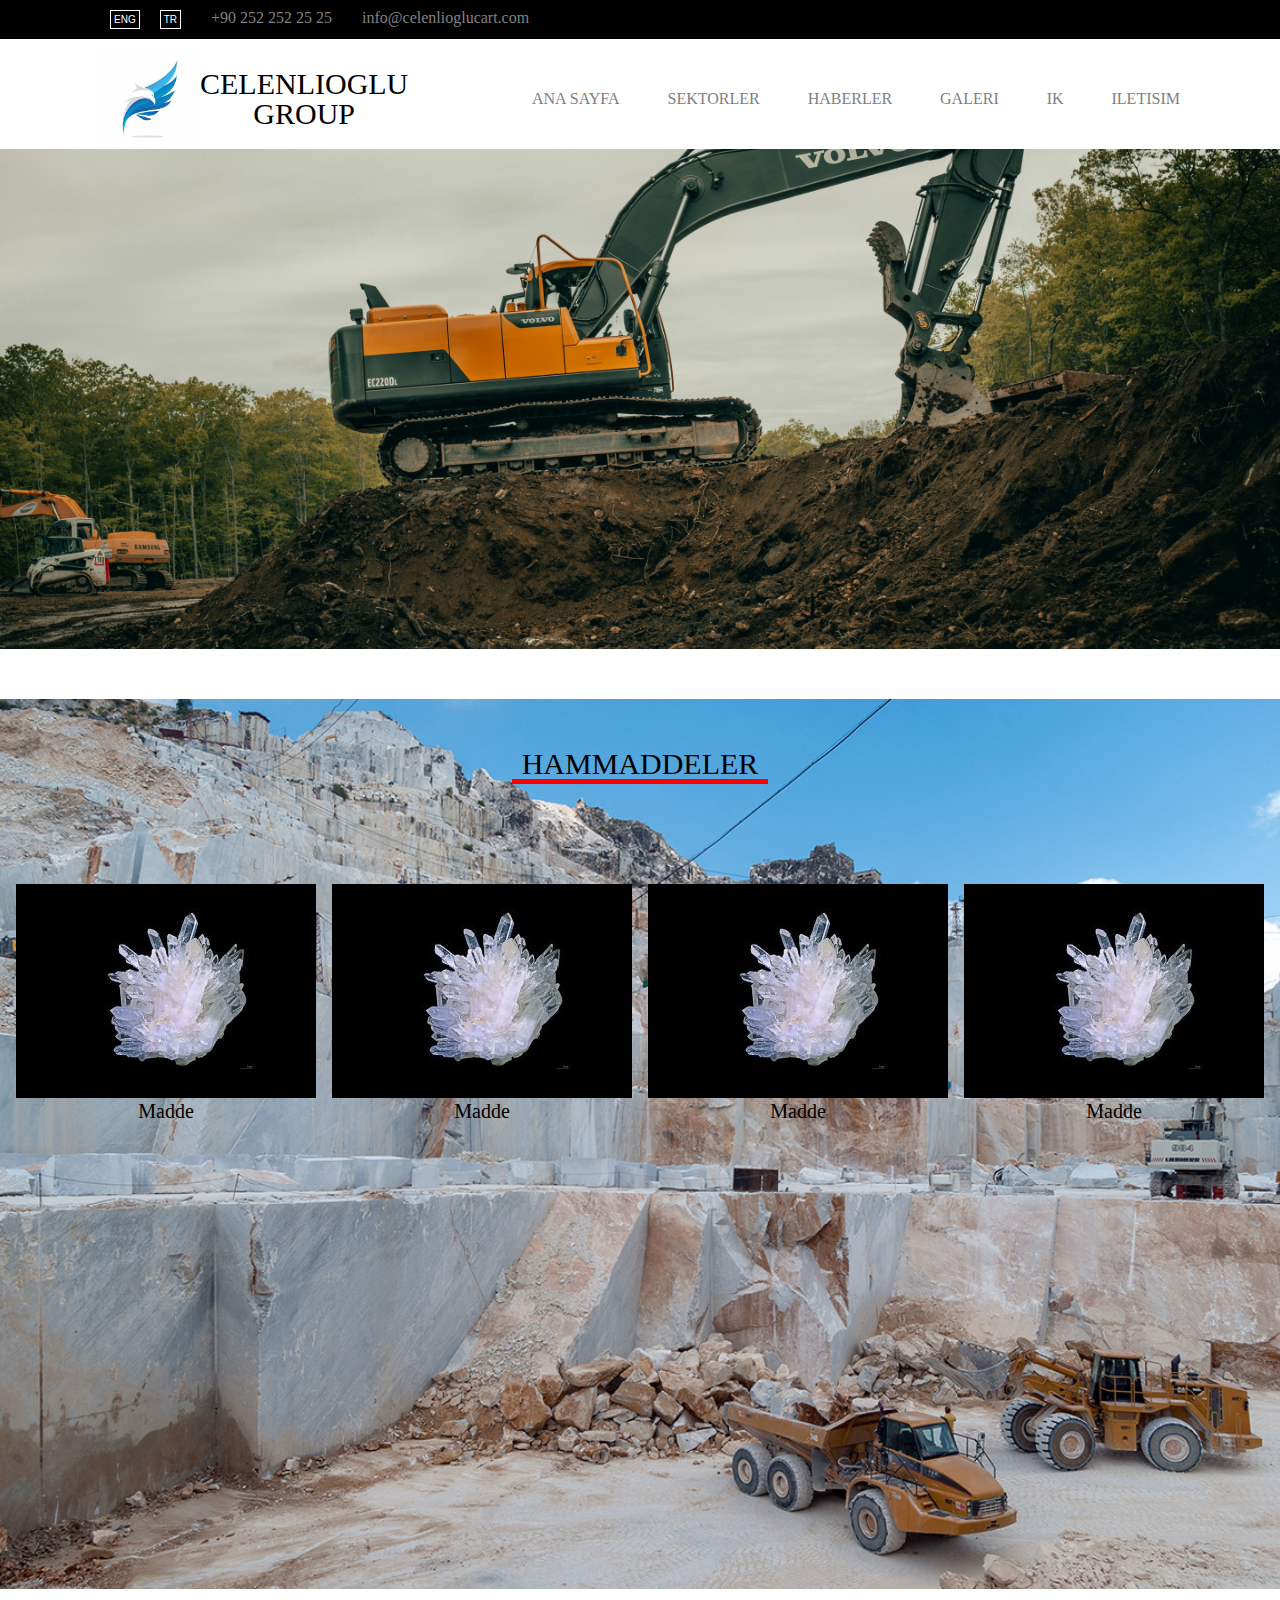
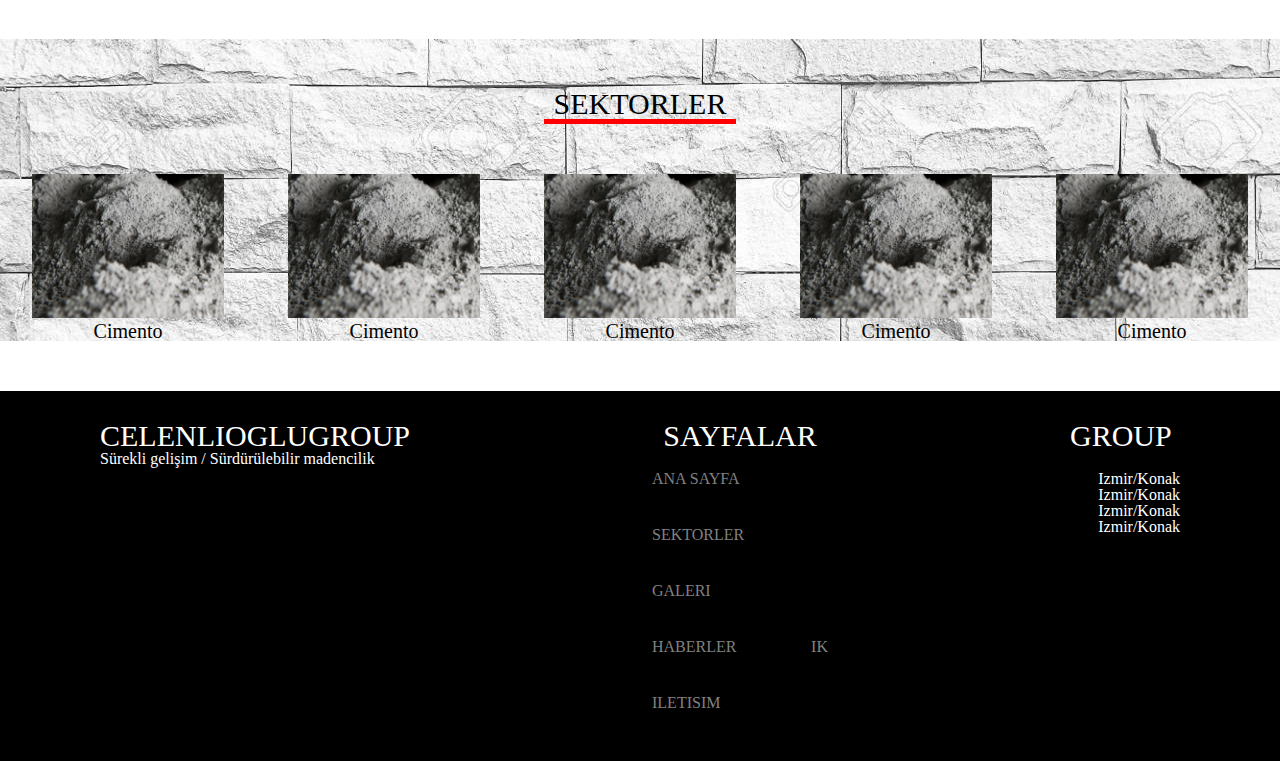
==== index.html @ 059875bb "first commit" ====
<!DOCTYPE html>
<html lang="en">
  <head>
    <meta charset="UTF-8" />
    <meta name="viewport" content="width=device-width, initial-scale=1.0" />
    <title>Document</title>
  </head>
  <link rel="stylesheet" href="style.css" />
  <link
    rel="stylesheet"
    href="https://cdnjs.cloudflare.com/ajax/libs/font-awesome/6.5.1/css/all.min.css"
    integrity="sha512-DTOQO9RWCH3ppGqcWaEA1BIZOC6xxalwEsw9c2QQeAIftl+Vegovlnee1c9QX4TctnWMn13TZye+giMm8e2LwA=="
    crossorigin="anonymous"
    referrerpolicy="no-referrer"
  />
  <body>
    <header>
      <div class="banner">
        <div class="banner-left">
          <ul>
            <li>
              <button>ENG</button>
            </li>
            <li>
              <button>TR</button>
            </li>
            <li>
              <i class="fa-solid fa-phone"></i>
              <p>+90 252 252 25 25</p>
            </li>
            <li>
              <i class="fa-solid fa-envelope"></i>
              <p>info@celenlioglucart.com</p>
            </li>
          </ul>
        </div>

        <div class="banner-right">
          <ul>
            <li>
              <i class="fa-brands fa-facebook"></i>
            </li>
            <li>
              <i class="fa-brands fa-instagram"></i>
            </li>
            <li>
              <i class="fa-brands fa-linkedin"></i>
            </li>
            <li>
              <i class="fa-brands fa-youtube"></i>
            </li>
          </ul>
        </div>
      </div>

      <nav class="container">
        <div class="nav-left">
          <img src="/img/logo.jpg" alt="" />
          <div>
            <h4>CELENLIOGLU</h4>
            <h4>GROUP</h4>
          </div>
        </div>
        <div class="nav-right">
          <ul>
            <li>
              <a href="">ANA SAYFA</a>
            </li>
            <li>
              <a href="">SEKTORLER</a>
            </li>
            <li>
              <a href="">HABERLER</a>
            </li>
            <li>
              <a href="">GALERI</a>
            </li>
            <li>
              <a href="">IK</a>
            </li>
            <li>
              <a href="">ILETISIM</a>
            </li>
          </ul>
        </div>
      </nav>
    </header>

    <section class="hero">
      <img src="/img/hero (2).jpg" alt="" />
      <img src="/img/hero.jpg" alt="" />
      <img src="/img/hero3.jpg" alt="" />
      <i class="hero-prev fa-solid fa-circle-chevron-left"></i>
      <i class="hero-next fa-solid fa-circle-chevron-right"></i>
    </section>

    <section class="hammadde">
      <div class="maddeler">
        <div class="maddeler-baslik">
          <h4>HAMMADDELER</h4>
        </div>
        <div class="maddeler-icerik">
          <div>
            <img src="/img/madde.jpeg" alt="" />
            <h5>Madde</h5>
          </div>
          <div>
            <img src="/img/madde.jpeg" alt="" />
            <h5>Madde</h5>
          </div>
          <div>
            <img src="/img/madde.jpeg" alt="" />
            <h5>Madde</h5>
          </div>
          <div>
            <img src="/img/madde.jpeg" alt="" />
            <h5>Madde</h5>
          </div>
        </div>
      </div>
      <div class="video">
        <iframe
          width="1300"
          height="415"
          src="https://www.youtube.com/embed/9E2u-0gffeE?si=TdsurT7OR_mODFGM"
          title="YouTube video player"
          frameborder="0"
          allow="accelerometer; autoplay; clipboard-write; encrypted-media; gyroscope; picture-in-picture; web-share"
          allowfullscreen
        ></iframe>
      </div>
    </section>

    <section class="sektorler">
      <div class="sektor-baslik">
        <h4>SEKTORLER</h4>
      </div>
      <div class="sektor-wrapper">
        <div class="sektor">
          <img src="/img/cimento.jpg" alt="" />
          <h5>Cimento</h5>
        </div>
        <div class="sektor">
          <img src="/img/cimento.jpg" alt="" />
          <h5>Cimento</h5>
        </div>
        <div class="sektor">
          <img src="/img/cimento.jpg" alt="" />
          <h5>Cimento</h5>
        </div>
        <div class="sektor">
          <img src="/img/cimento.jpg" alt="" />
          <h5>Cimento</h5>
        </div>
        <div class="sektor">
          <img src="/img/cimento.jpg" alt="" />
          <h5>Cimento</h5>
        </div>
      </div>
    </section>

    <footer>
      <div class="footer-wrapper container">
        <div class="footer-logo">
          <div>
            <h4>CELENLIOGLU</h4>
            <h4>GROUP</h4>
          </div>
          <p>Sürekli gelişim / Sürdürülebilir madencilik</p>
          <ul>
            <li>
              <i class="fa-brands fa-facebook"></i>
            </li>
            <li>
              <i class="fa-brands fa-instagram"></i>
            </li>
            <li>
              <i class="fa-brands fa-linkedin"></i>
            </li>
            <li>
              <i class="fa-brands fa-youtube"></i>
            </li>
          </ul>
        </div>

        <div class="footer-sayfa">
          <h4>SAYFALAR</h4>
          <ul>
            <li>
              <a href="">ANA SAYFA</a>
            </li>
            <li>
              <a href="">SEKTORLER</a>
            </li>
            <li>
              <a href="">GALERI</a>
            </li>
            <li>
              <a href="">HABERLER</a>
            </li>
            <li>
              <a href="">IK</a>
            </li>
            <li>
              <a href="">ILETISIM</a>
            </li>
          </ul>
        </div>

        <div class="group">
          <div>
            <h4>GROUP</h4>
          </div>
          <ul>
            <li>
              <i class="fa-solid fa-location-dot"></i>
            </li>
            <li>
              <p>Izmir/Konak</p>
            </li>
          </ul>

          <ul>
            <li>
              <i class="fa-solid fa-location-dot"></i>
            </li>
            <li>
              <p>Izmir/Konak</p>
            </li>
          </ul>

          <ul>
            <li>
              <i class="fa-solid fa-location-dot"></i>
            </li>
            <li>
              <p>Izmir/Konak</p>
            </li>
          </ul>

          <ul>
            <li>
              <i class="fa-solid fa-location-dot"></i>
            </li>
            <li>
              <p>Izmir/Konak</p>
            </li>
          </ul>
        </div>
      </div>
    </footer>

    <script>
      const heroImgs = document.querySelectorAll(".hero img");
      const heroPrev = document.querySelector(".hero-prev");
      const heroNext = document.querySelector(".hero-next");

      let currentSlide = 0;

      heroImgs[currentSlide].classList.add("active");

      heroPrev.addEventListener("click", () => {
        heroImgs[currentSlide].classList.remove("active");
        currentSlide = (currentSlide - 1 + heroImgs.length) % heroImgs.length;
        heroImgs[currentSlide].classList.add("active");
      });

      heroNext.addEventListener("click", () => {
        heroImgs[currentSlide].classList.remove("active");
        currentSlide = (currentSlide + 1) % heroImgs.length;
        heroImgs[currentSlide].classList.add("active");
      });
    </script>
  </body>
</html>
---- style.css ----
html,
body,
div,
span,
applet,
object,
iframe,
h1,
h2,
h3,
h4,
h5,
h6,
p,
blockquote,
pre,
a,
abbr,
acronym,
address,
big,
cite,
code,
del,
dfn,
em,
img,
ins,
kbd,
q,
s,
samp,
small,
strike,
strong,
sub,
sup,
tt,
var,
b,
u,
i,
center,
dl,
dt,
dd,
ol,
ul,
li,
fieldset,
form,
label,
legend,
table,
caption,
tbody,
tfoot,
thead,
tr,
th,
td,
article,
aside,
canvas,
details,
embed,
figure,
figcaption,
footer,
header,
hgroup,
menu,
nav,
output,
ruby,
section,
summary,
time,
mark,
audio,
video {
  margin: 0;
  padding: 0;
  border: 0;
  font-size: 100%;
  font: inherit;
  vertical-align: baseline;
}
/* HTML5 display-role reset for older browsers */
article,
aside,
details,
figcaption,
figure,
footer,
header,
hgroup,
menu,
nav,
section {
  display: block;
}
body {
  line-height: 1;
}
ol,
ul {
  list-style: none;
}
blockquote,
q {
  quotes: none;
}
blockquote:before,
blockquote:after,
q:before,
q:after {
  content: "";
  content: none;
}
table {
  border-collapse: collapse;
  border-spacing: 0;
}

a {
  text-decoration: none;
  color: gray;
}
html {
  font-size: 10px;
}

body {
  font-size: 1.6rem;
}

h1 {
  font-size: 6rem;
}

h2 {
  font-size: 5rem;
}

h3 {
  font-size: 4rem;
}
h4 {
  font-size: 3rem;
}
h5 {
  font-size: 2rem;
}
h6 {
  font-size: 1.6rem;
}

.container {
  margin-left: 10rem;
  margin-right: 10rem;
}

/* banner */
.banner {
  background-color: black;
  color: gray;
  display: flex;
  justify-content: space-between;
  padding-left: 10rem;
  padding-right: 10rem;
}
.banner i {
  margin-right: 1rem;
}

.banner i:hover {
  color: red;
  cursor: pointer;
}
.banner-left ul {
  display: flex;
  justify-content: space-between;
}

.banner-left button {
  background-color: black;
  color: white;
  font-size: 1rem;
  border: 1px solid white;
  padding: 0.3rem;
}
.banner-left li {
  margin: 1rem;
  display: flex;
}

.banner-right ul {
  display: flex;
}

.banner-right li {
  margin: 1rem;
}

header img {
  width: 10rem;
}

/* nav */
nav {
  display: flex;
  justify-content: space-between;
  align-items: center;
  margin-top: 1rem;
}
.nav-left {
  display: flex;
  align-items: center;
}

.nav-left div {
  display: flex;
  flex-direction: column;
  align-items: center;
}

.nav-right {
  width: 60%;
  align-items: center;
}
.nav-right ul {
  display: flex;
  justify-content: space-between;
}

.nav-right a:hover {
  color: red;
  border-bottom: 2px solid red;
  animation: border-bottom-anim 0.8s ease-in;
}

@keyframes border-bottom-anim {
  from {
    border-color: transparent;
    width: 0;
    left: 0%;
  }
  to {
    border-color: red;
    width: 100%;
    left: 100%;
  }
}
nav img,
nav h4 {
  cursor: pointer;
}

/* hero */
.hero {
  width: 100%;
  height: 500px;
  overflow: hidden;
  position: relative;
  margin-bottom: 5rem;
}
.hero img {
  width: 100%;
  height: auto;
  min-width: 100%;
  min-height: 100%;
  position: absolute;
  top: 50%;
  left: 50%;
  transform: translate(-50%, -50%);
  opacity: 0;
  transition: opacity 0.5s ease-in-out;
}

.hero img.active {
  opacity: 1;
}

.hero-prev,
.hero-next {
  position: absolute;
  top: 50%;
  transform: translateY(-50%);
  z-index: 10;
  font-size: 3rem;
  font-weight: bold;
  cursor: pointer;
  padding: 0 3rem;
  border: none;
  background-color: transparent;
  color: #fff;
}

.hero-prev {
  left: 0;
}

.hero-next {
  right: 0;
}

.hammadde {
  text-align: center;
  margin-top: 5rem;
  background-image: url(/img/bg.jpg);
  background-size: cover;
  background-position: center;
  background-blend-mode: multiply;
}

.hammadde h4 {
  border-bottom: 5px solid red;
  width: 20%;
  margin-left: auto;
  margin-right: auto;
}

.maddeler {
  padding-top: 5rem;
  opacity: 1;
}
.maddeler-icerik {
  display: flex;
  justify-content: space-evenly;
  margin-top: 10rem;
}

.video {
  margin-top: 5rem;
}

.sektorler {
  text-align: center;
  margin-top: 5rem;
  margin-bottom: 5rem;
  padding-top: 5rem;
  background: linear-gradient(
    to bottom,
    rgba(255, 255, 255, 1) 10%,
    rgba(255, 255, 255, 0) 100%
  );
  background-image: url(/img/bgtas.jpg);
}
.sektor-baslik {
  border-bottom: 5px solid red;
  width: 15%;
  margin-left: auto;
  margin-right: auto;
  margin-bottom: 5rem;
}

.sektor-wrapper {
  display: flex;
  justify-content: space-evenly;
}

.sektor img {
  width: 75%;
}

footer {
  color: white;
  background-color: black;
}
.footer-wrapper img {
  width: 10rem;
}
.footer-wrapper {
  display: flex;
  justify-content: space-between;
  padding-top: 3rem;
  padding-bottom: 3rem;
}

.footer-logo {
  align-items: center;
}
.footer-logo div {
  text-align: center;
  display: flex;
}

.footer-logo ul {
  display: flex;
  justify-content: space-evenly;
}

.footer-logo i {
  font-size: 2rem;
  margin-top: 2rem;
}

.footer-sayfa {
  width: 20%;
  text-align: center;
}

.footer-sayfa ul {
  display: flex;
  justify-content: space-between;
  flex-wrap: wrap;
}

.footer-sayfa li {
  margin: 2rem;
}
.group h4 {
  margin-bottom: 2rem;
}

.group ul {
  display: flex;
  justify-content: space-between;
  width: 11rem;
}
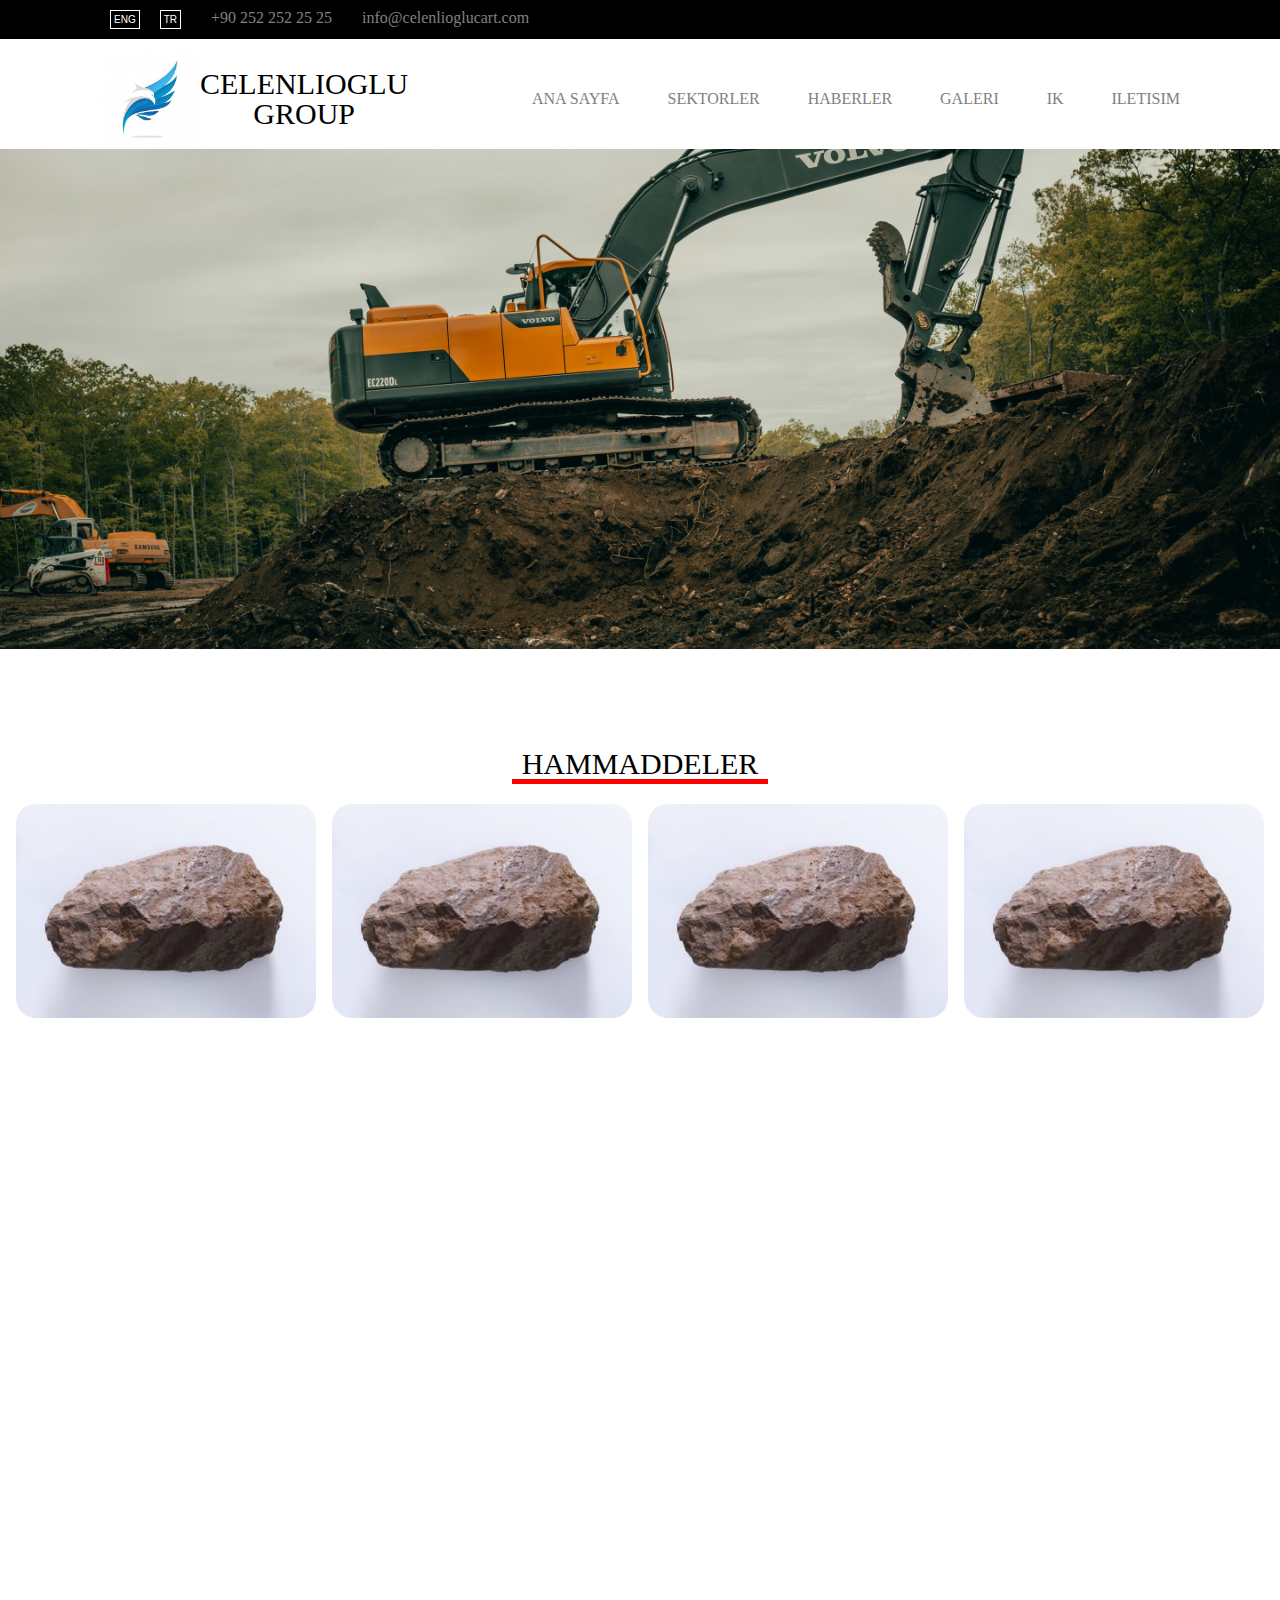
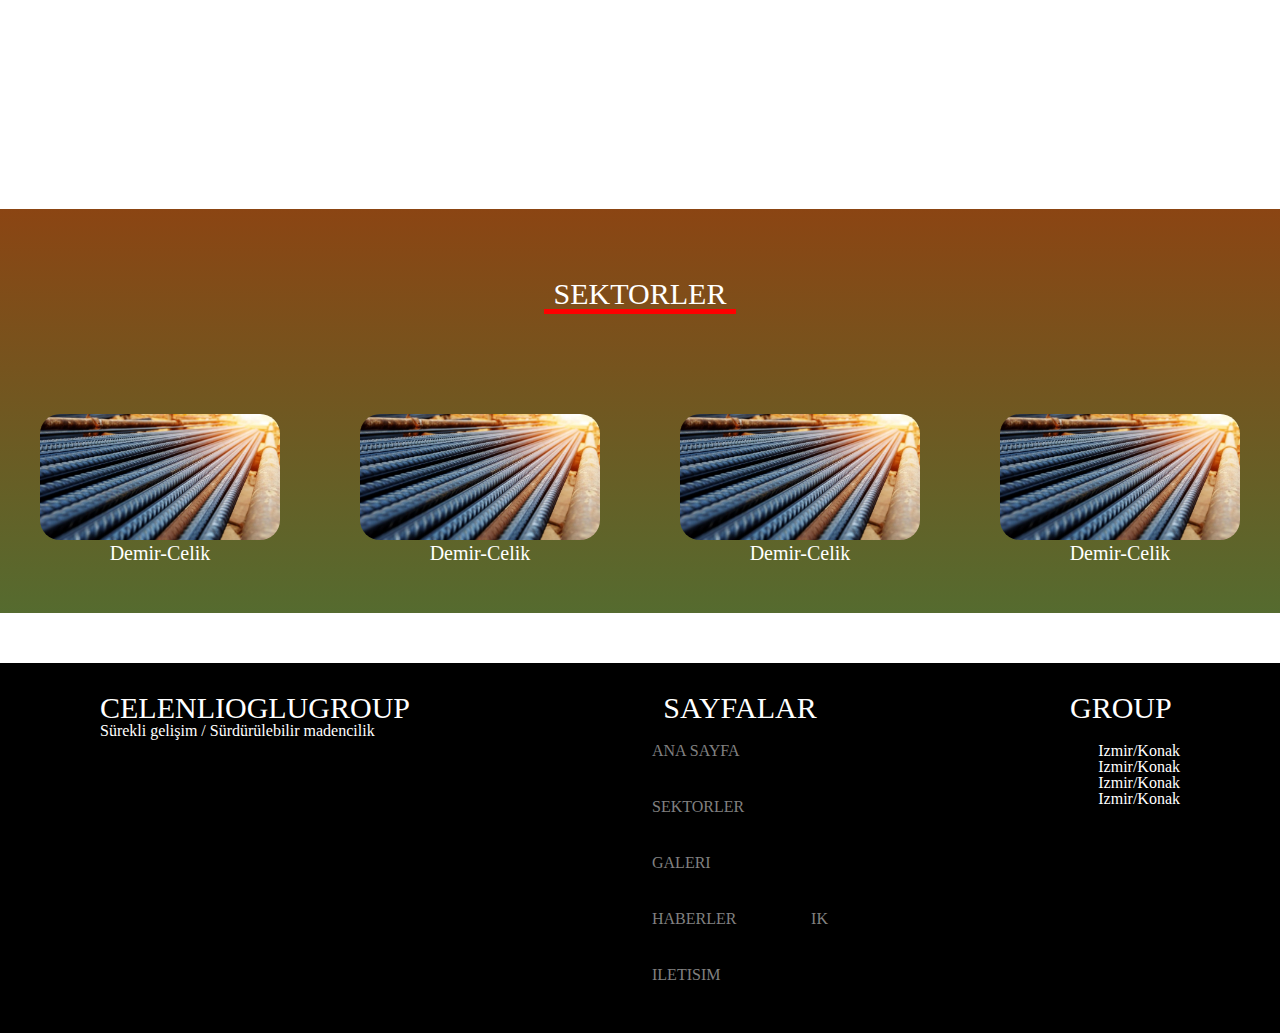
==== commit c0634bfe: "sektorler" ====
--- a/index.html
+++ b/index.html
@@ -120,9 +120,9 @@
       </div>
       <div class="video">
         <iframe
-          width="1300"
-          height="415"
-          src="https://www.youtube.com/embed/9E2u-0gffeE?si=TdsurT7OR_mODFGM"
+          width="1060"
+          height="615"
+          src="https://www.youtube.com/embed/Y7zIZVlMtFY?si=yzgU4z3XbbkQwde_"
           title="YouTube video player"
           frameborder="0"
           allow="accelerometer; autoplay; clipboard-write; encrypted-media; gyroscope; picture-in-picture; web-share"
@@ -137,24 +137,23 @@
       </div>
       <div class="sektor-wrapper">
         <div class="sektor">
+          <img src="/img/cimento.jpeg" alt="" />
+          <h5>Demir-Celik</h5>
+        </div>
+        <div class="sektor">
+          <img src="/img/cimento.jpeg" alt="" />
+          <h5>Demir-Celik</h5>
+        </div>
+        <div class="sektor">
+          <img src="/img/cimento.jpeg" alt="" />
+          <h5>Demir-Celik</h5>
+        </div>
+        <div class="sektor">
+          <img src="/img/cimento.jpeg" alt="" />
+          <h5>Demir-Celik</h5>
+        </div>
+        <div class="sektor">
           <img src="/img/cimento.jpg" alt="" />
-          <h5>Cimento</h5>
-        </div>
-        <div class="sektor">
-          <img src="/img/cimento.jpg" alt="" />
-          <h5>Cimento</h5>
-        </div>
-        <div class="sektor">
-          <img src="/img/cimento.jpg" alt="" />
-          <h5>Cimento</h5>
-        </div>
-        <div class="sektor">
-          <img src="/img/cimento.jpg" alt="" />
-          <h5>Cimento</h5>
-        </div>
-        <div class="sektor">
-          <img src="/img/cimento.jpg" alt="" />
-          <h5>Cimento</h5>
         </div>
       </div>
     </section>
--- a/style.css
+++ b/style.css
@@ -308,7 +308,7 @@
 .hammadde {
   text-align: center;
   margin-top: 5rem;
-  background-image: url(/img/bg.jpg);
+  background-image: url(/img/hero.jpg);
   background-size: cover;
   background-position: center;
   background-blend-mode: multiply;
@@ -328,11 +328,17 @@
 .maddeler-icerik {
   display: flex;
   justify-content: space-evenly;
-  margin-top: 10rem;
+  margin-top: 2rem;
+  color: white;
+}
+
+.maddeler-icerik img {
+  border-radius: 2rem;
 }
 
 .video {
   margin-top: 5rem;
+  padding-bottom: 5rem;
 }
 
 .sektorler {
@@ -340,19 +346,17 @@
   margin-top: 5rem;
   margin-bottom: 5rem;
   padding-top: 5rem;
-  background: linear-gradient(
-    to bottom,
-    rgba(255, 255, 255, 1) 10%,
-    rgba(255, 255, 255, 0) 100%
-  );
-  background-image: url(/img/bgtas.jpg);
+  background: linear-gradient(to bottom, #8b4513, #556b2f);
+  color: white;
+  padding-bottom: 5rem;
 }
 .sektor-baslik {
   border-bottom: 5px solid red;
   width: 15%;
   margin-left: auto;
   margin-right: auto;
-  margin-bottom: 5rem;
+  margin-bottom: 10rem;
+  margin-top: 2rem;
 }
 
 .sektor-wrapper {
@@ -362,6 +366,7 @@
 
 .sektor img {
   width: 75%;
+  border-radius: 2rem;
 }
 
 footer {
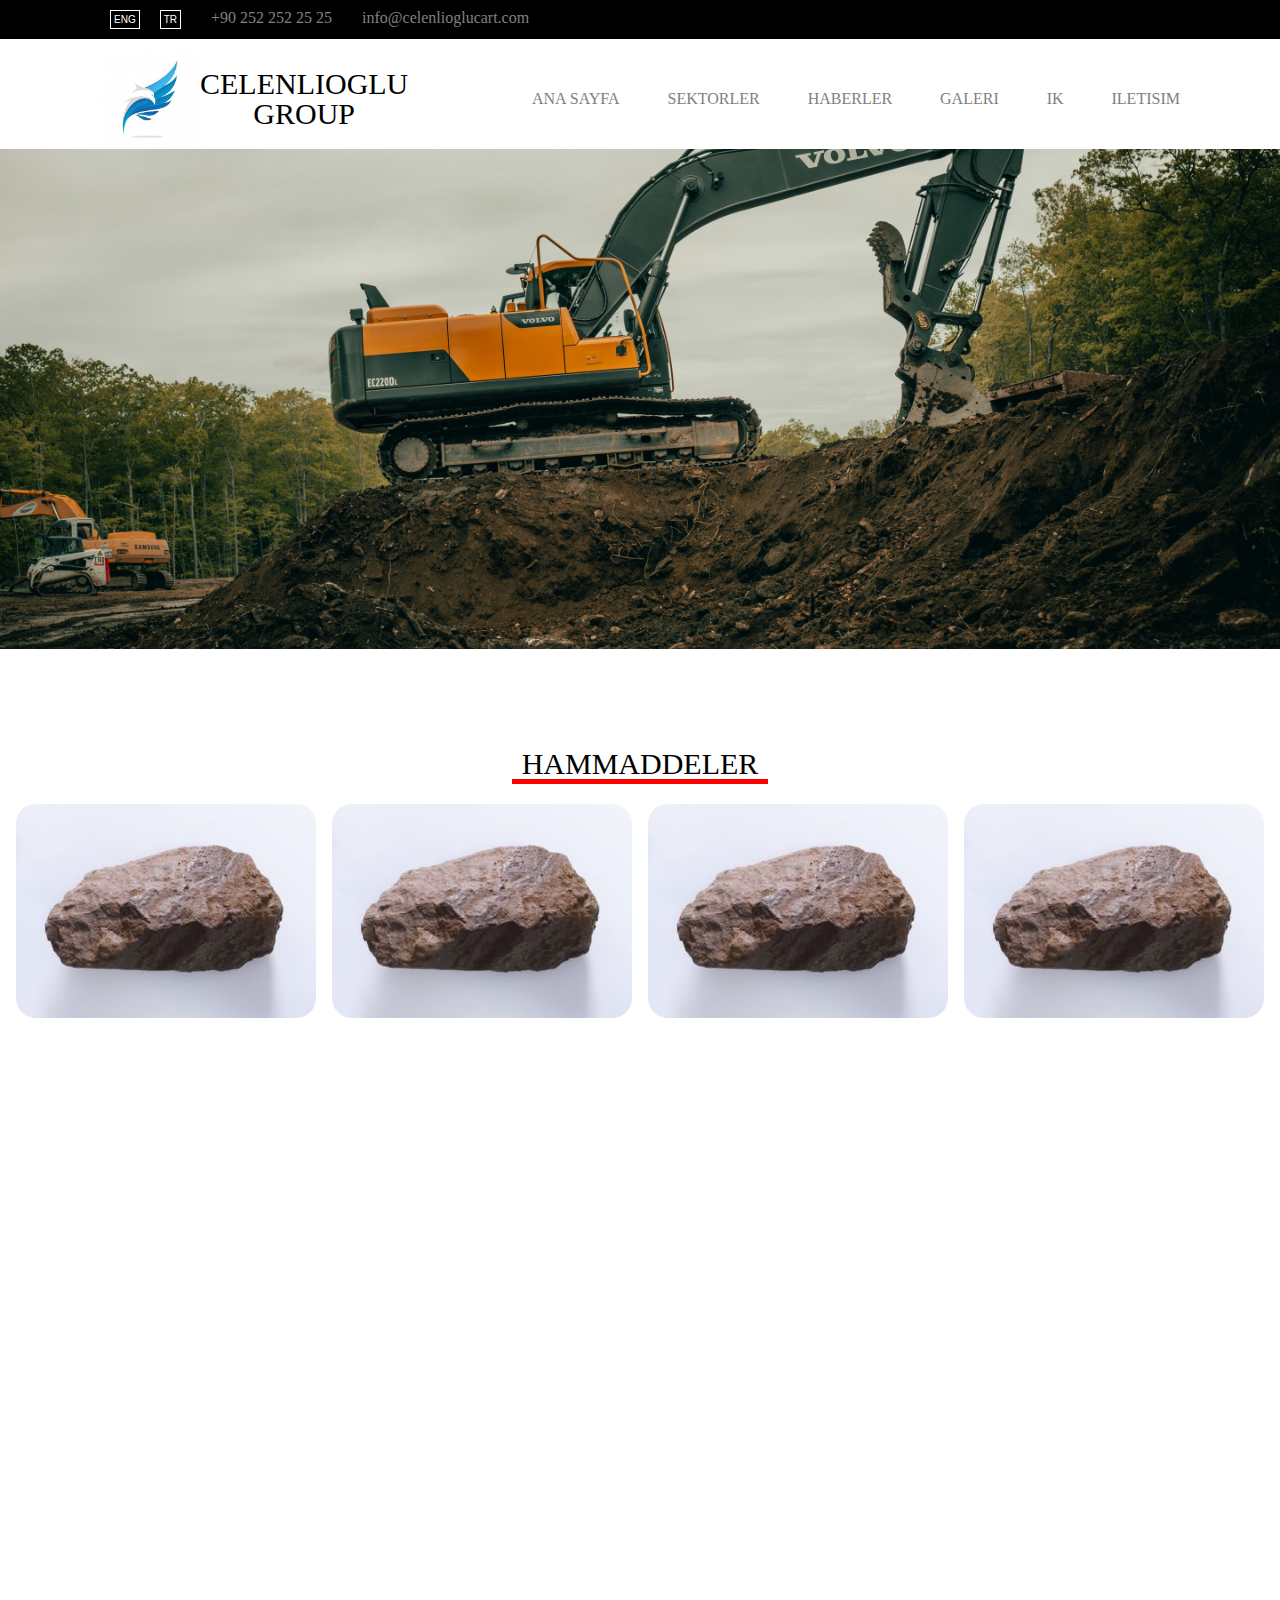
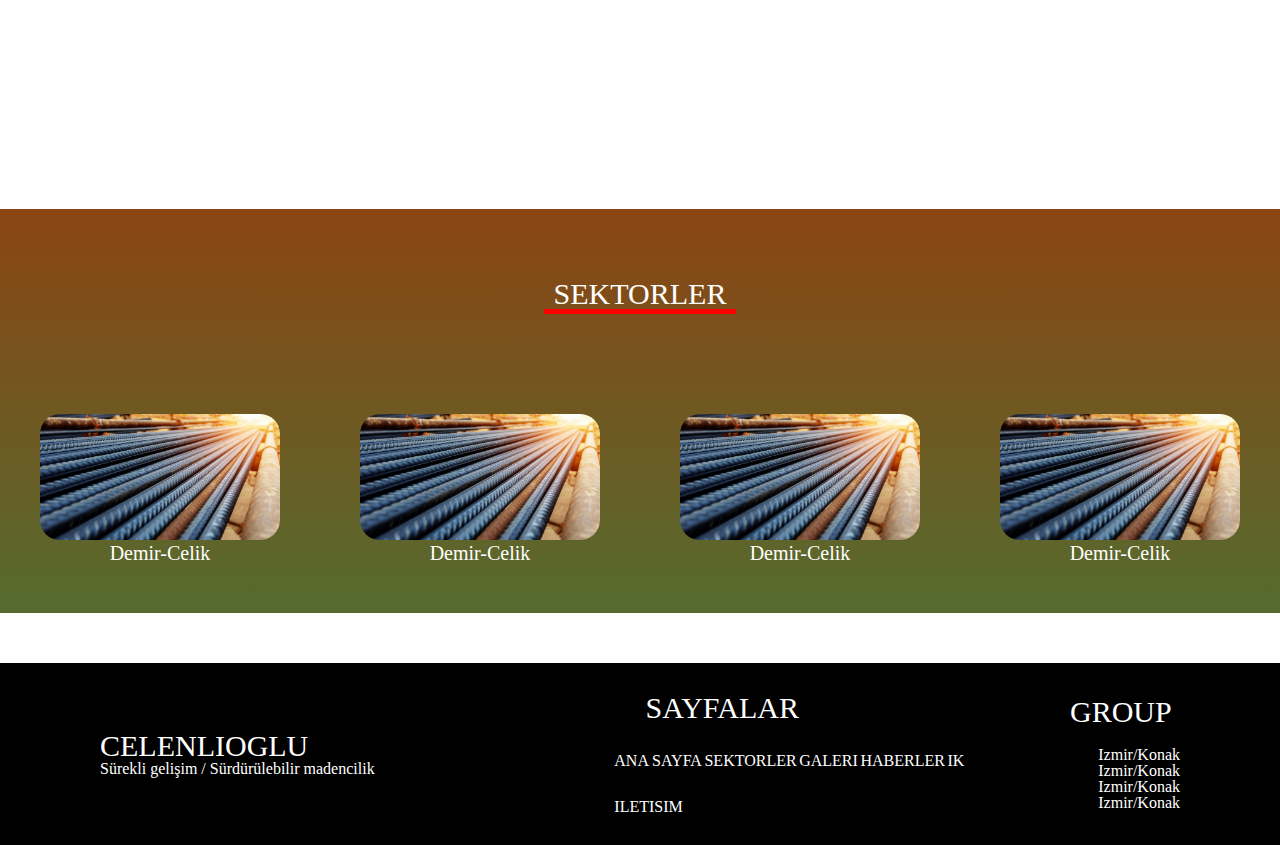
==== commit ba96a3ce: "footer kaldi" ====
--- a/index.html
+++ b/index.html
@@ -163,7 +163,6 @@
         <div class="footer-logo">
           <div>
             <h4>CELENLIOGLU</h4>
-            <h4>GROUP</h4>
           </div>
           <p>Sürekli gelişim / Sürdürülebilir madencilik</p>
           <ul>
@@ -186,21 +185,27 @@
           <h4>SAYFALAR</h4>
           <ul>
             <li>
+              <i class="fa-solid fa-angles-right"></i>
               <a href="">ANA SAYFA</a>
             </li>
             <li>
+              <i class="fa-solid fa-angles-right"></i>
               <a href="">SEKTORLER</a>
             </li>
             <li>
+              <i class="fa-solid fa-angles-right"></i>
               <a href="">GALERI</a>
             </li>
             <li>
+              <i class="fa-solid fa-angles-right"></i>
               <a href="">HABERLER</a>
             </li>
             <li>
+              <i class="fa-solid fa-angles-right"></i>
               <a href="">IK</a>
             </li>
             <li>
+              <i class="fa-solid fa-angles-right"></i>
               <a href="">ILETISIM</a>
             </li>
           </ul>
--- a/style.css
+++ b/style.css
@@ -379,6 +379,7 @@
 .footer-wrapper {
   display: flex;
   justify-content: space-between;
+  align-items: center;
   padding-top: 3rem;
   padding-bottom: 3rem;
 }
@@ -393,7 +394,7 @@
 
 .footer-logo ul {
   display: flex;
-  justify-content: space-evenly;
+  justify-content: space-between;
 }
 
 .footer-logo i {
@@ -408,12 +409,17 @@
 
 .footer-sayfa ul {
   display: flex;
-  justify-content: space-between;
   flex-wrap: wrap;
+  justify-content: space-between;
+  width: 35rem;
 }
 
 .footer-sayfa li {
-  margin: 2rem;
+  margin-top: 3rem;
+}
+
+.footer-sayfa a {
+  color: white;
 }
 .group h4 {
   margin-bottom: 2rem;
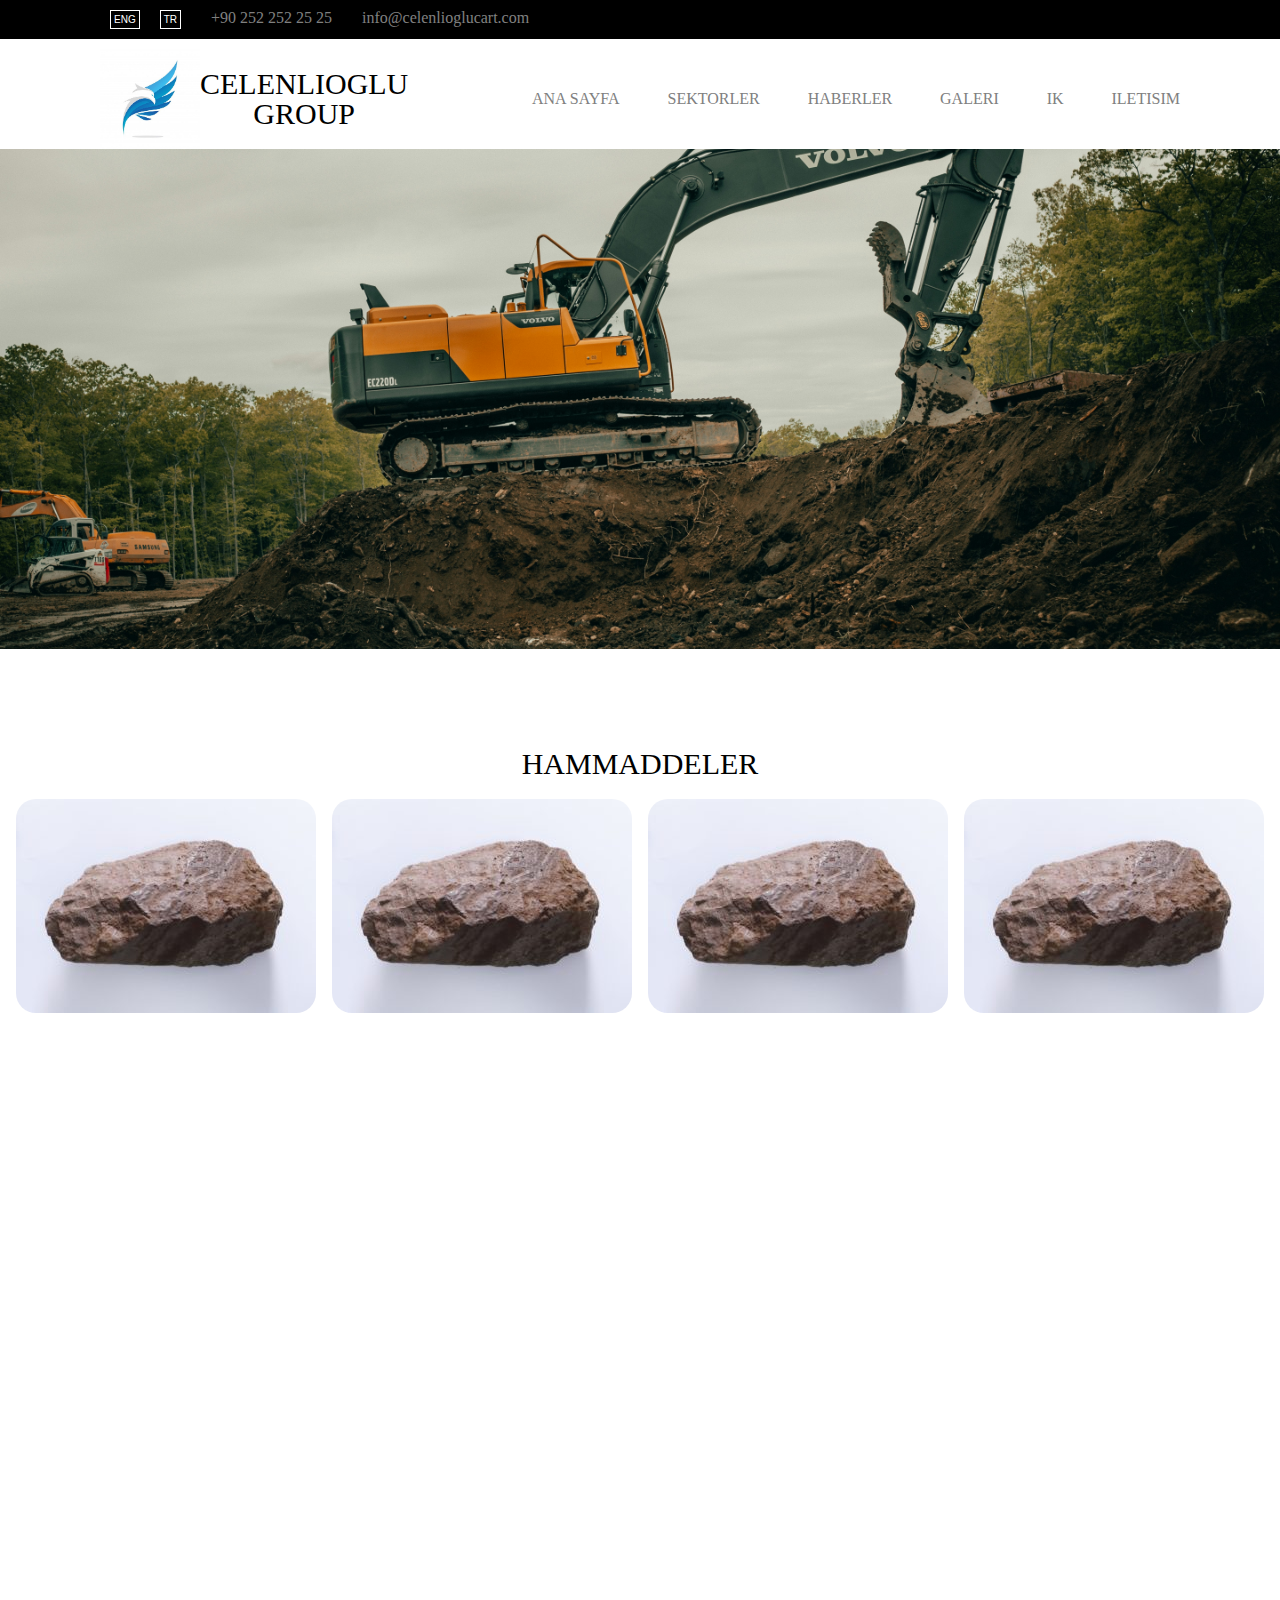
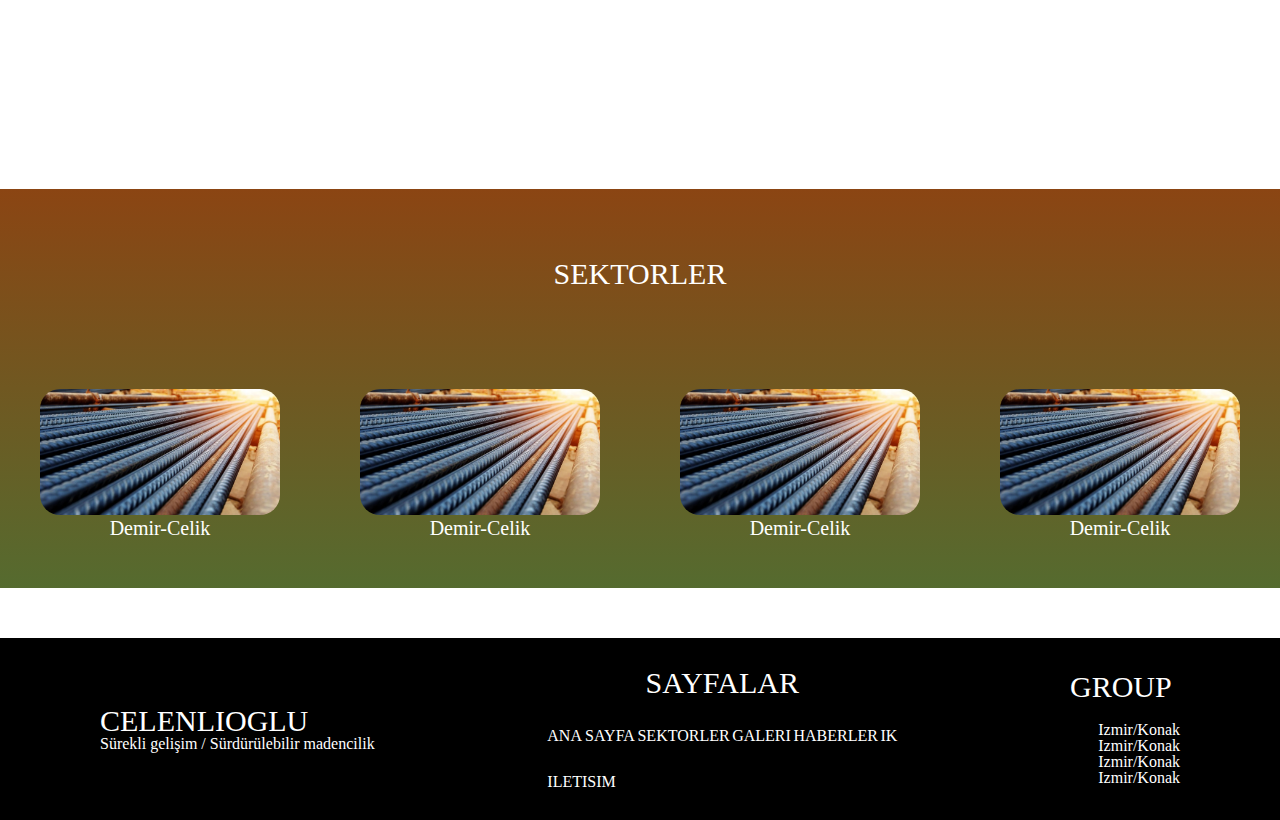
==== commit 3d96d3a8: "responsive" ====
--- a/index.html
+++ b/index.html
@@ -82,6 +82,11 @@
               <a href="">ILETISIM</a>
             </li>
           </ul>
+          <ul class="bar">
+            <li>
+              <i class="fa-solid fa-bars"></i>
+            </li>
+          </ul>
         </div>
       </nav>
     </header>
@@ -120,8 +125,6 @@
       </div>
       <div class="video">
         <iframe
-          width="1060"
-          height="615"
           src="https://www.youtube.com/embed/Y7zIZVlMtFY?si=yzgU4z3XbbkQwde_"
           title="YouTube video player"
           frameborder="0"
--- a/style.css
+++ b/style.css
@@ -234,6 +234,11 @@
   justify-content: space-between;
 }
 
+.bar {
+  display: none !important
+;
+}
+
 .nav-right a:hover {
   color: red;
   border-bottom: 2px solid red;
@@ -305,6 +310,8 @@
   right: 0;
 }
 
+/* .hammadde */
+
 .hammadde {
   text-align: center;
   margin-top: 5rem;
@@ -315,15 +322,12 @@
 }
 
 .hammadde h4 {
-  border-bottom: 5px solid red;
-  width: 20%;
   margin-left: auto;
   margin-right: auto;
 }
 
 .maddeler {
   padding-top: 5rem;
-  opacity: 1;
 }
 .maddeler-icerik {
   display: flex;
@@ -341,6 +345,10 @@
   padding-bottom: 5rem;
 }
 
+.video iframe {
+  width: 100rem;
+  height: 60rem;
+}
 .sektorler {
   text-align: center;
   margin-top: 5rem;
@@ -351,8 +359,6 @@
   padding-bottom: 5rem;
 }
 .sektor-baslik {
-  border-bottom: 5px solid red;
-  width: 15%;
   margin-left: auto;
   margin-right: auto;
   margin-bottom: 10rem;
@@ -369,6 +375,8 @@
   border-radius: 2rem;
 }
 
+/* footer */
+
 footer {
   color: white;
   background-color: black;
@@ -403,7 +411,6 @@
 }
 
 .footer-sayfa {
-  width: 20%;
   text-align: center;
 }
 
@@ -430,3 +437,107 @@
   justify-content: space-between;
   width: 11rem;
 }
+
+/* responsive */
+
+@media (max-width: 1399.98px) {
+}
+
+@media (max-width: 1199.98px) {
+  .maddeler-icerik {
+    display: flex;
+    flex-wrap: wrap;
+    justify-content: space-evenly;
+    margin-top: 2rem;
+    color: white;
+  }
+  .video iframe {
+    width: 80rem;
+    height: 30rem;
+  }
+}
+
+@media (max-width: 991.98px) {
+  .container {
+    margin-left: 7rem;
+    margin-right: 7rem;
+  }
+
+  .banner p {
+    display: none;
+  }
+  .nav-right ul:first-child {
+    display: none;
+  }
+  .bar {
+    display: block !important;
+  }
+  nav {
+    display: flex;
+    justify-content: space-between;
+  }
+  .nav-right {
+    width: auto;
+  }
+
+  .video iframe {
+    width: 70rem;
+    height: 25rem;
+  }
+
+  .sektor-wrapper {
+    display: flex;
+    flex-direction: column;
+  }
+  .sektor img {
+    width: 40%;
+  }
+
+  .footer-wrapper {
+    flex-direction: column;
+  }
+  .footer-wrapper div {
+    margin-bottom: 2rem;
+  }
+  .footer-logo div {
+    display: flex;
+    justify-content: center;
+    margin-bottom: 2rem;
+  }
+}
+
+@media (max-width: 767.98px) {
+  .container {
+    margin-left: 4rem;
+    margin-right: 4rem;
+  }
+  .video iframe {
+    width: 50rem;
+    height: 20rem;
+  }
+}
+@media (max-width: 575.98px) {
+  h4 {
+    font-size: 2rem;
+  }
+  .container {
+    margin-left: 0rem;
+    margin-right: 0rem;
+  }
+  .banner {
+    display: flex;
+    flex-direction: column;
+  }
+  .banner-right {
+    display: none;
+  }
+
+  .video iframe {
+    width: 30rem;
+    height: 12rem;
+  }
+
+  .footer-sayfa ul {
+    flex-direction: column;
+  }
+}
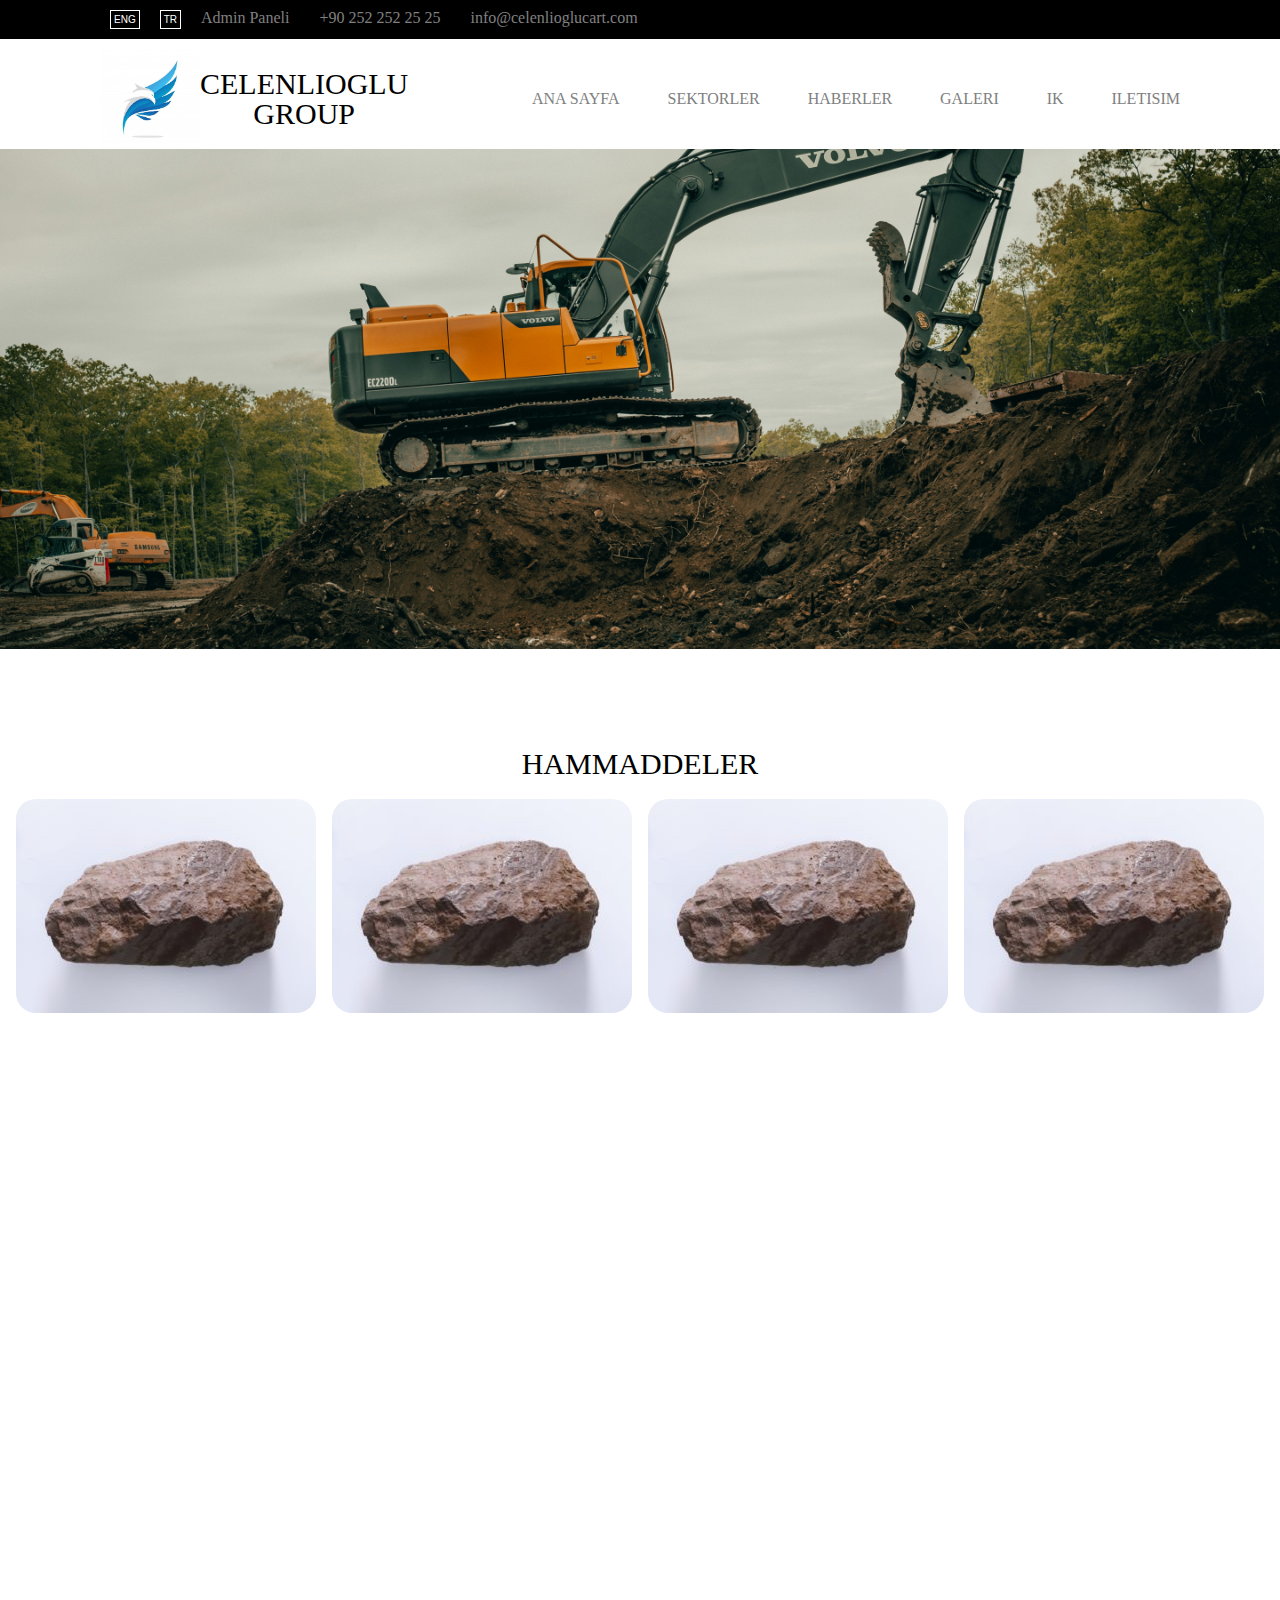
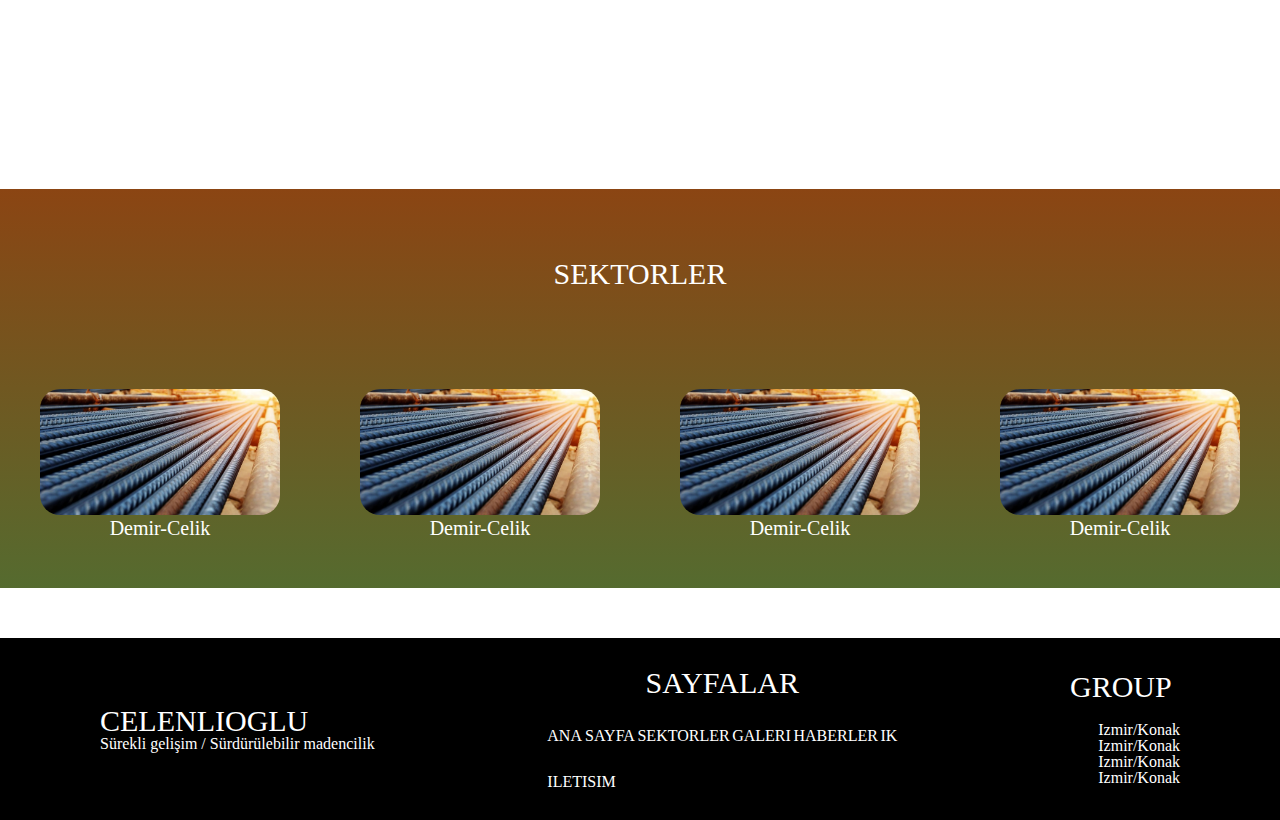
==== commit 5d986a77: "panel html ve css" ====
--- a/index.html
+++ b/index.html
@@ -25,6 +25,9 @@
               <button>TR</button>
             </li>
             <li>
+              <a href="panel.html">Admin Paneli</a>
+            </li>
+            <li>
               <i class="fa-solid fa-phone"></i>
               <p>+90 252 252 25 25</p>
             </li>
@@ -277,6 +280,10 @@
         currentSlide = (currentSlide + 1) % heroImgs.length;
         heroImgs[currentSlide].classList.add("active");
       });
+
+      heroNext.addEventListener("click", () => {
+        hero;
+      });
     </script>
   </body>
 </html>
